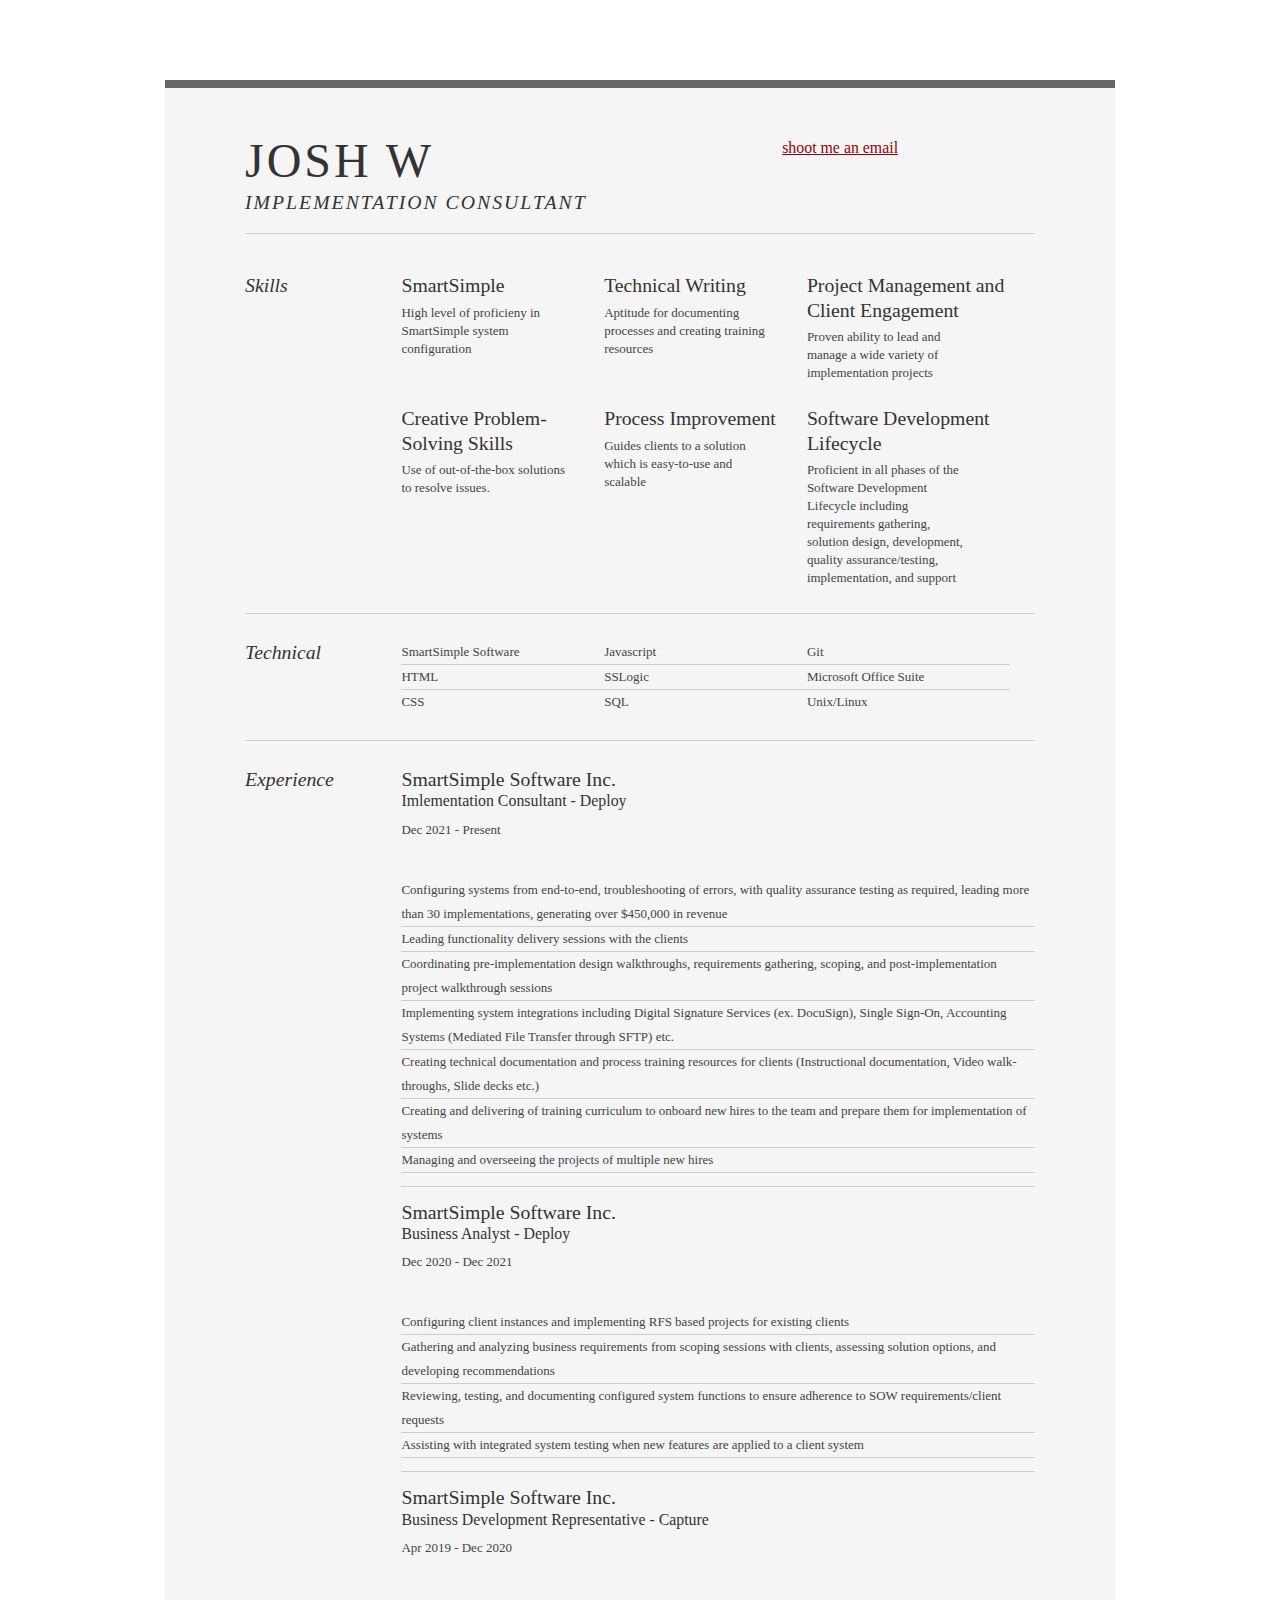
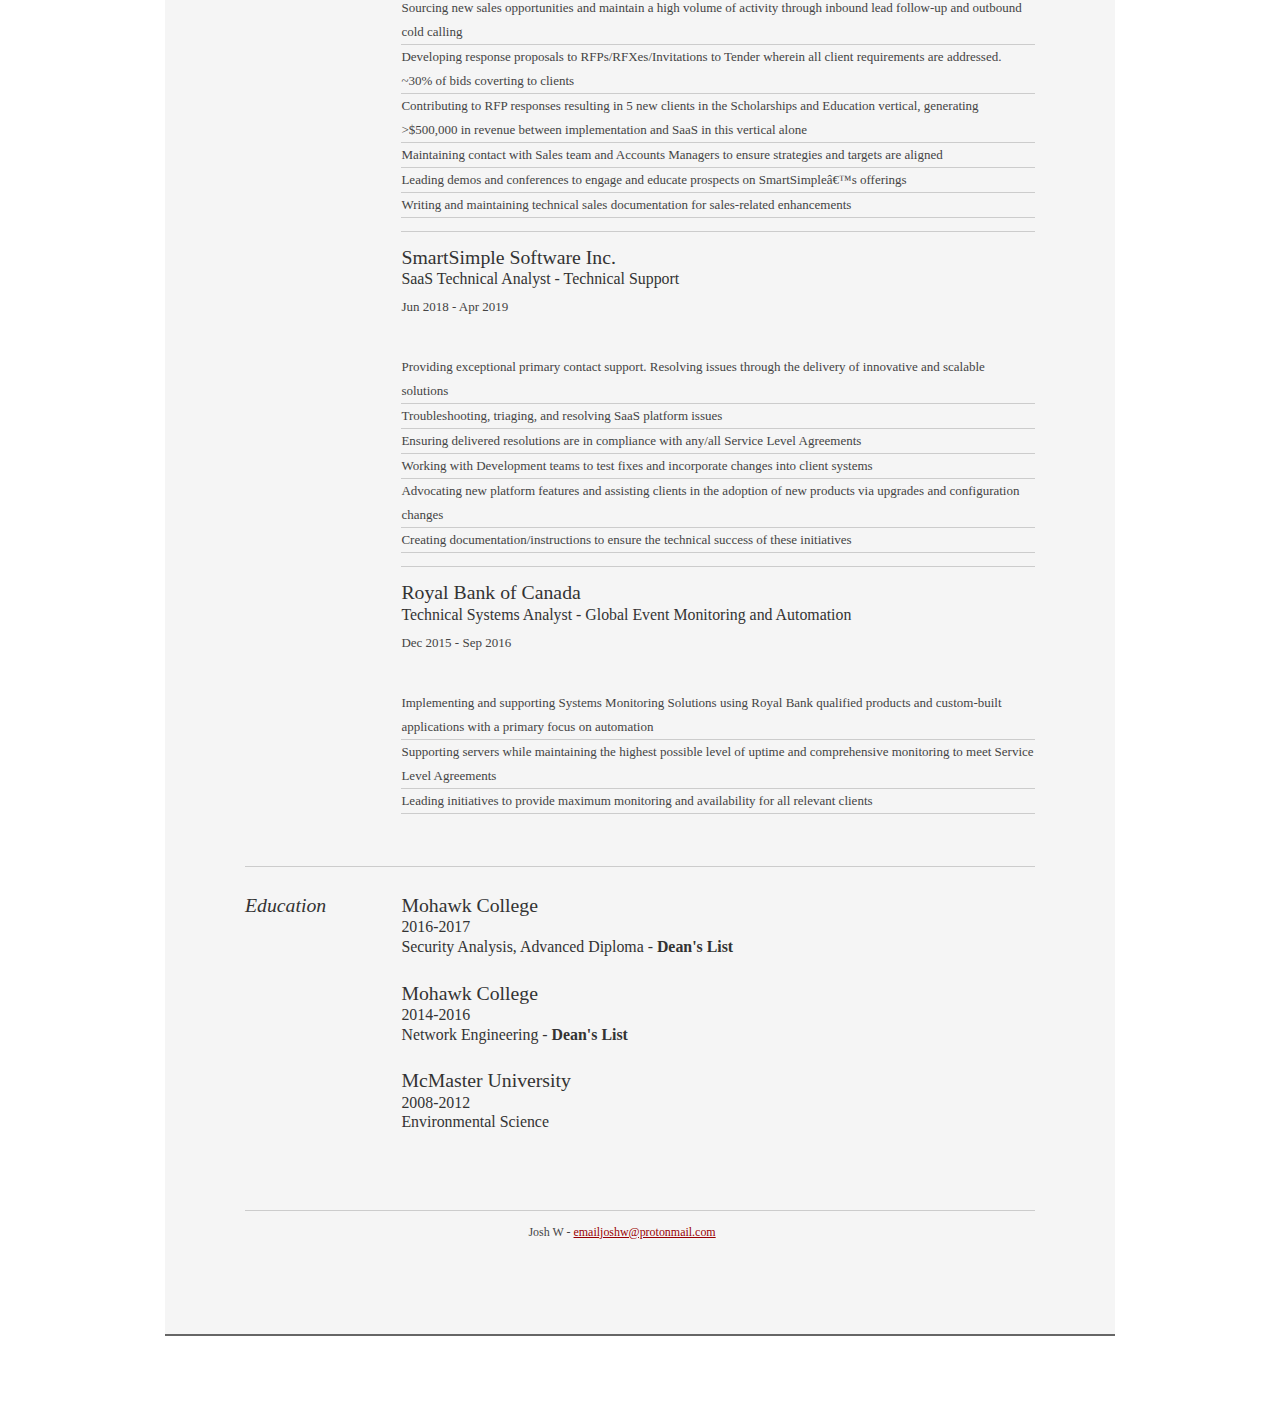
==== home.html @ 01b14a6b "Create home.html" ====
<!DOCTYPE html>
<html>
<head>
  <title>Josh W</title>
  <meta http-equiv="content-type" content="text/html; charset=us-ascii">
  <meta name="keywords" content="">
  <meta name="description" content="">
  <link rel="stylesheet" type="text/css" href="reset-fonts-grids.css" media="all">
  <link rel="stylesheet" type="text/css" href="styles.css" media="all">

</head>
<body>
  <div id="doc2" class="yui-t7">
    <div id="inner">
      <div id="hd">
        <div class="yui-gc">
          <div class="yui-u first">
            <h1>Josh W</h1>
            <h2>Implementation Consultant</h2>
          </div>
          <div class="yui-u">
            <div class="contact-info">
              <h3><a href="mailto:emailjoshw@protonmail.com">shoot me an email</a></h3>
            </div><!--// .contact-info -->
          </div>
        </div><!--// .yui-gc -->
      </div><!--// hd -->
      <div id="bd">
        <div id="yui-main">
          <div class="yui-b">
            <div class="yui-gf">
              <div class="yui-u first">
                <h2>Skills</h2>
              </div>
              <div class="yui-u">
                <div class="talent">
                  <h2>SmartSimple</h2>
                  <p>High level of proficieny in SmartSimple system configuration</p>
                </div>
                <div class="talent">
                  <h2>Technical Writing</h2>
                  <p>Aptitude for documenting processes and creating training resources</p>
                </div>
                <div class="talent">
                  <h2>Project Management and Client Engagement</h2>
                  <p>Proven ability to lead and manage a wide variety of implementation projects</p>
                </div>
                <div class="talent">
                  <h2><br>
                  Creative Problem-Solving Skills</h2>
                  <p>Use of out-of-the-box solutions to resolve issues.</p>
                </div>
                <div class="talent">
                  <h2><br>
                  Process Improvement</h2>
                  <p>Guides clients to a solution which is easy-to-use and scalable</p>
                </div>
                <div class="talent">
                  <h2><br>
                  Software Development Lifecycle</h2>
                  <p>Proficient in all phases of the Software Development Lifecycle including requirements gathering, solution design, development, quality assurance/testing, implementation, and support</p>
                </div>
              </div>
            </div><!--// .yui-gf -->
            <div class="yui-gf">
              <div class="yui-u first">
                <h2>Technical</h2>
              </div>
              <div class="yui-u">
                <ul class="talent">
                  <li>SmartSimple Software</li>
                  <li>HTML</li>
                  <li class="last">CSS</li>
                </ul>
                <ul class="talent">
                  <li>Javascript</li>
                  <li>SSLogic</li>
                  <li class="last">SQL</li>
                </ul>
                <ul class="talent">
                  <li>Git</li>
                  <li>Microsoft Office Suite</li>
                  <li class="last">Unix/Linux</li>
                </ul>
              </div>
            </div><!--// .yui-gf-->
            <div class="yui-gf">
              <div class="yui-u first">
                <h2>Experience</h2>
              </div><!--// .yui-u -->
              <div class="yui-u">
                <div class="job">
                  <h2>SmartSimple Software Inc.</h2>
                  <h3>Imlementation Consultant - Deploy</h3>
                  <p>Dec 2021 - Present</p>
                  <ul>
                    <li>Configuring systems from end-to-end, troubleshooting of errors, with quality assurance testing as required, leading more than 30 implementations, generating over $450,000 in revenue</li>
                    <li>Leading functionality delivery sessions with the clients</li>
                    <li>Coordinating pre-implementation design walkthroughs, requirements gathering, scoping, and post-implementation project walkthrough sessions</li>
                    <li>Implementing system integrations including Digital Signature Services (ex. DocuSign), Single Sign-On, Accounting Systems (Mediated File Transfer through SFTP) etc.</li>
                    <li>Creating technical documentation and process training resources for clients (Instructional documentation, Video walk-throughs, Slide decks etc.)</li>
                    <li>Creating and delivering of training curriculum to onboard new hires to the team and prepare them for implementation of systems</li>
                    <li>Managing and overseeing the projects of multiple new hires</li>
                  </ul>
                </div>
                <div class="job">
                  <h2>SmartSimple Software Inc.</h2>
                  <h3>Business Analyst - Deploy</h3>
                  <p>Dec 2020 - Dec 2021</p>
                  <ul>
                    <li>Configuring client instances and implementing RFS based projects for existing clients</li>
                    <li>Gathering and analyzing business requirements from scoping sessions with clients, assessing solution options, and developing recommendations</li>
                    <li>Reviewing, testing, and documenting configured system functions to ensure adherence to SOW requirements/client requests</li>
                    <li>Assisting with integrated system testing when new features are applied to a client system</li>
                  </ul>
                </div>
                <div class="job">
                  <h2>SmartSimple Software Inc.</h2>
                  <h3>Business Development Representative - Capture</h3>
                  <p>Apr 2019 - Dec 2020</p>
                  <ul>
                    <li>Sourcing new sales opportunities and maintain a high volume of activity through inbound lead follow-up and outbound cold calling</li>
                    <li>Developing response proposals to RFPs/RFXes/Invitations to Tender wherein all client requirements are addressed. ~30% of bids coverting to clients</li>
                    <li>Contributing to RFP responses resulting in 5 new clients in the Scholarships and Education vertical, generating &gt;$500,000 in revenue between implementation and SaaS in this vertical alone</li>
                    <li>Maintaining contact with Sales team and Accounts Managers to ensure strategies and targets are aligned</li>
                    <li>Leading demos and conferences to engage and educate prospects on SmartSimple’s offerings</li>
                    <li>Writing and maintaining technical sales documentation for sales-related enhancements</li>
                  </ul>
                </div>
                <div class="job">
                  <h2>SmartSimple Software Inc.</h2>
                  <h3>SaaS Technical Analyst - Technical Support</h3>
                  <p>Jun 2018 - Apr 2019</p>
                  <ul>
                    <li>Providing exceptional primary contact support. Resolving issues through the delivery of innovative and scalable solutions</li>
                    <li>Troubleshooting, triaging, and resolving SaaS platform issues</li>
                    <li>Ensuring delivered resolutions are in compliance with any/all Service Level Agreements</li>
                    <li>Working with Development teams to test fixes and incorporate changes into client systems</li>
                    <li>Advocating new platform features and assisting clients in the adoption of new products via upgrades and configuration changes</li>
                    <li>Creating documentation/instructions to ensure the technical success of these initiatives</li>
                  </ul>
                </div>
                <div class="job last">
                  <h2>Royal Bank of Canada</h2>
                  <h3>Technical Systems Analyst - Global Event Monitoring and Automation</h3>
                  <p>Dec 2015 - Sep 2016</p>
                  <ul>
                    <li>Implementing and supporting Systems Monitoring Solutions using Royal Bank qualified products and custom-built applications with a primary focus on automation</li>
                    <li>Supporting servers while maintaining the highest possible level of uptime and comprehensive monitoring to meet Service Level Agreements</li>
                    <li>Leading initiatives to provide maximum monitoring and availability for all relevant clients</li>
                  </ul>
                </div>
              </div><!--// .yui-u -->
            </div><!--// .yui-gf -->
            <div class="yui-gf last">
              <div class="yui-u first">
                <h2>Education</h2>
              </div>
              <div class="yui-u">
                <h2>Mohawk College</h2>
                <h4>2016-2017</h4>
                <h3>Security Analysis, Advanced Diploma - <strong>Dean's List</strong></h3>
              </div>
              <div class="yui-u">
                <h2><br>
                Mohawk College</h2>
                <h4>2014-2016</h4>
                <h3>Network Engineering - <strong>Dean's List</strong></h3>
              </div>
              <div class="yui-u">
                <h2><br>
                McMaster University</h2>
                <h4>2008-2012</h4>
                <h3>Environmental Science</h3>
              </div>
            </div><!--// .yui-gf -->
          </div><!--// .yui-b -->
        </div><!--// yui-main -->
      </div><!--// bd -->
      <div id="ft">
        <p>Josh W - <a href="mailto:emailjoshw@protonmail.com">emailjoshw@protonmail.com</a></p>
      </div><!--// footer -->
    </div><!-- // inner -->
  </div><!--// doc -->
</body>
</html>
---- styles.css ----
.msg{padding:10px;background:#222;position:relative}.msg h1{color:#fff}.msg a{margin-left:20px;background:#408814;color:#fff;padding:4px 8px;text-decoration:none}.msg a:hover{background:#266400}body{font-family:Georgia;color:#444}#inner{padding:10px 80px;margin:80px auto;background:#f5f5f5;border:solid #666;border-width:8px 0 2px 0}.yui-gf{margin-bottom:2em;padding-bottom:2em;border-bottom:1px solid #ccc}#hd{margin:2.5em 0 3em 0;padding-bottom:1.5em;border-bottom:1px solid #ccc}#hd h2{text-transform:uppercase;letter-spacing:2px}#bd,#ft{margin-bottom:2em}#ft{padding:1em 0 5em 0;font-size:92%;border-top:1px solid #ccc;text-align:center}#ft p{margin-bottom:0;text-align:center}#hd h1{font-size:48px;text-transform:uppercase;letter-spacing:3px}h2{font-size:152%}h3,h4{font-size:122%}h1,h2,h3,h4{color:#333}p{font-size:100%;line-height:18px;padding-right:3em}a{color:#990003}a:hover{text-decoration:none}strong{font-weight:700}li{line-height:24px;border-bottom:1px solid #ccc}p.enlarge{font-size:144%;padding-right:6.5em;line-height:24px}p.enlarge span{color:#000}.contact-info{margin-top:7px}.first h2{font-style:italic}.last{border-bottom:0}a#pdf{display:block;float:left;background:#666;color:#fff;padding:6px 50px 6px 12px;margin-bottom:6px;text-decoration:none}a#pdf:hover{background:#222}.job{position:relative;margin-bottom:1em;padding-bottom:1em;border-bottom:1px solid #ccc}.job h4{position:absolute;top:.35em;right:0}.job p{margin:.75em 0 3em 0}.last{border:none}.skills-list ul{margin:0}.skills-list li{margin:3px 0;padding:3px 0}.skills-list li span{font-size:152%;display:block;margin-bottom:-2px;padding:0}.talent{width:32%;float:left}.talent h2{margin-bottom:6px}#srt-ttab{margin-bottom:100px;text-align:center}#srt-ttab img.last{margin-top:20px}.yui-gf .yui-u{width:80.2%}.yui-gf div.first{width:12.3%}
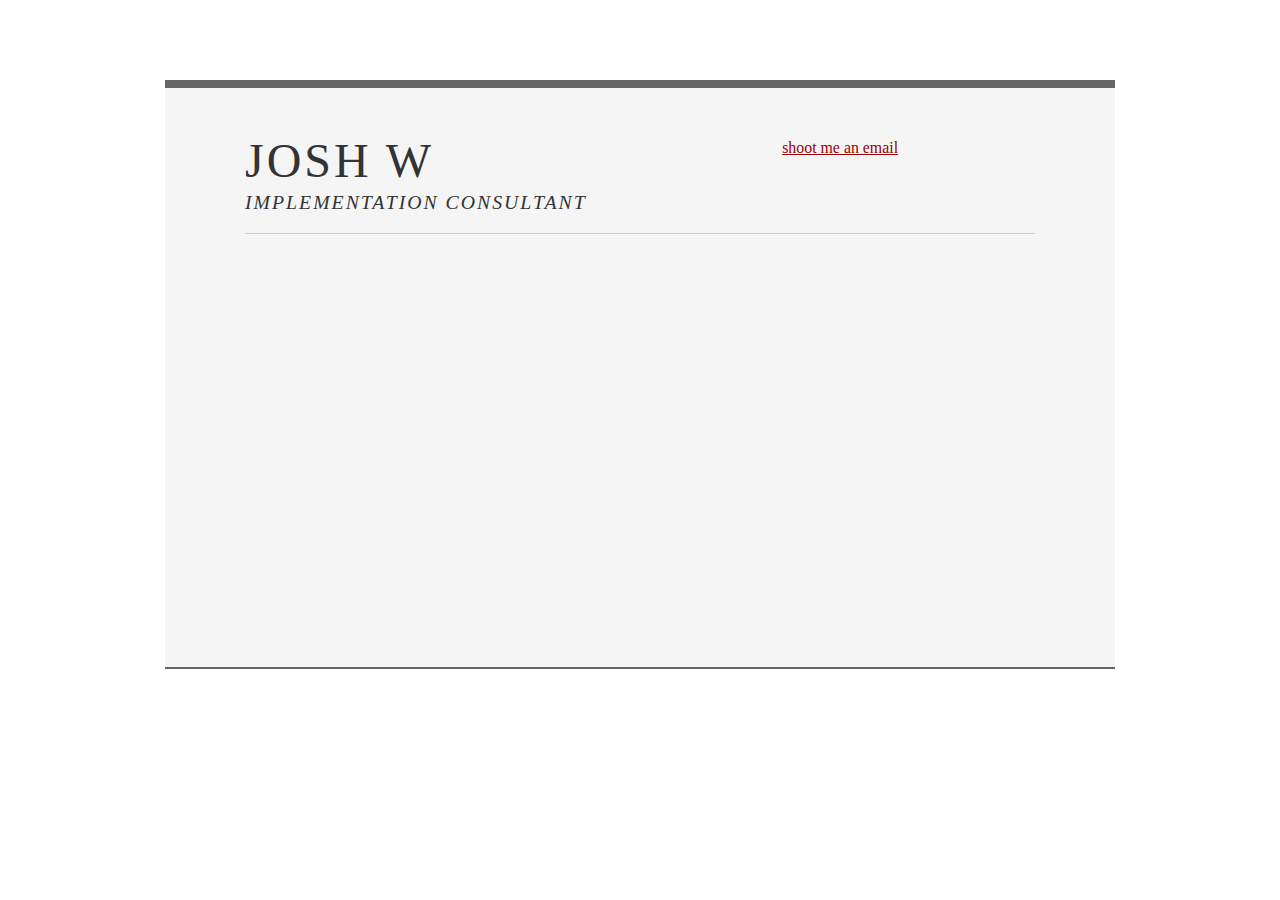
==== commit ee287e25: "Update home.html" ====
--- a/home.html
+++ b/home.html
@@ -25,162 +25,6 @@
           </div>
         </div><!--// .yui-gc -->
       </div><!--// hd -->
-      <div id="bd">
-        <div id="yui-main">
-          <div class="yui-b">
-            <div class="yui-gf">
-              <div class="yui-u first">
-                <h2>Skills</h2>
-              </div>
-              <div class="yui-u">
-                <div class="talent">
-                  <h2>SmartSimple</h2>
-                  <p>High level of proficieny in SmartSimple system configuration</p>
-                </div>
-                <div class="talent">
-                  <h2>Technical Writing</h2>
-                  <p>Aptitude for documenting processes and creating training resources</p>
-                </div>
-                <div class="talent">
-                  <h2>Project Management and Client Engagement</h2>
-                  <p>Proven ability to lead and manage a wide variety of implementation projects</p>
-                </div>
-                <div class="talent">
-                  <h2><br>
-                  Creative Problem-Solving Skills</h2>
-                  <p>Use of out-of-the-box solutions to resolve issues.</p>
-                </div>
-                <div class="talent">
-                  <h2><br>
-                  Process Improvement</h2>
-                  <p>Guides clients to a solution which is easy-to-use and scalable</p>
-                </div>
-                <div class="talent">
-                  <h2><br>
-                  Software Development Lifecycle</h2>
-                  <p>Proficient in all phases of the Software Development Lifecycle including requirements gathering, solution design, development, quality assurance/testing, implementation, and support</p>
-                </div>
-              </div>
-            </div><!--// .yui-gf -->
-            <div class="yui-gf">
-              <div class="yui-u first">
-                <h2>Technical</h2>
-              </div>
-              <div class="yui-u">
-                <ul class="talent">
-                  <li>SmartSimple Software</li>
-                  <li>HTML</li>
-                  <li class="last">CSS</li>
-                </ul>
-                <ul class="talent">
-                  <li>Javascript</li>
-                  <li>SSLogic</li>
-                  <li class="last">SQL</li>
-                </ul>
-                <ul class="talent">
-                  <li>Git</li>
-                  <li>Microsoft Office Suite</li>
-                  <li class="last">Unix/Linux</li>
-                </ul>
-              </div>
-            </div><!--// .yui-gf-->
-            <div class="yui-gf">
-              <div class="yui-u first">
-                <h2>Experience</h2>
-              </div><!--// .yui-u -->
-              <div class="yui-u">
-                <div class="job">
-                  <h2>SmartSimple Software Inc.</h2>
-                  <h3>Imlementation Consultant - Deploy</h3>
-                  <p>Dec 2021 - Present</p>
-                  <ul>
-                    <li>Configuring systems from end-to-end, troubleshooting of errors, with quality assurance testing as required, leading more than 30 implementations, generating over $450,000 in revenue</li>
-                    <li>Leading functionality delivery sessions with the clients</li>
-                    <li>Coordinating pre-implementation design walkthroughs, requirements gathering, scoping, and post-implementation project walkthrough sessions</li>
-                    <li>Implementing system integrations including Digital Signature Services (ex. DocuSign), Single Sign-On, Accounting Systems (Mediated File Transfer through SFTP) etc.</li>
-                    <li>Creating technical documentation and process training resources for clients (Instructional documentation, Video walk-throughs, Slide decks etc.)</li>
-                    <li>Creating and delivering of training curriculum to onboard new hires to the team and prepare them for implementation of systems</li>
-                    <li>Managing and overseeing the projects of multiple new hires</li>
-                  </ul>
-                </div>
-                <div class="job">
-                  <h2>SmartSimple Software Inc.</h2>
-                  <h3>Business Analyst - Deploy</h3>
-                  <p>Dec 2020 - Dec 2021</p>
-                  <ul>
-                    <li>Configuring client instances and implementing RFS based projects for existing clients</li>
-                    <li>Gathering and analyzing business requirements from scoping sessions with clients, assessing solution options, and developing recommendations</li>
-                    <li>Reviewing, testing, and documenting configured system functions to ensure adherence to SOW requirements/client requests</li>
-                    <li>Assisting with integrated system testing when new features are applied to a client system</li>
-                  </ul>
-                </div>
-                <div class="job">
-                  <h2>SmartSimple Software Inc.</h2>
-                  <h3>Business Development Representative - Capture</h3>
-                  <p>Apr 2019 - Dec 2020</p>
-                  <ul>
-                    <li>Sourcing new sales opportunities and maintain a high volume of activity through inbound lead follow-up and outbound cold calling</li>
-                    <li>Developing response proposals to RFPs/RFXes/Invitations to Tender wherein all client requirements are addressed. ~30% of bids coverting to clients</li>
-                    <li>Contributing to RFP responses resulting in 5 new clients in the Scholarships and Education vertical, generating &gt;$500,000 in revenue between implementation and SaaS in this vertical alone</li>
-                    <li>Maintaining contact with Sales team and Accounts Managers to ensure strategies and targets are aligned</li>
-                    <li>Leading demos and conferences to engage and educate prospects on SmartSimple’s offerings</li>
-                    <li>Writing and maintaining technical sales documentation for sales-related enhancements</li>
-                  </ul>
-                </div>
-                <div class="job">
-                  <h2>SmartSimple Software Inc.</h2>
-                  <h3>SaaS Technical Analyst - Technical Support</h3>
-                  <p>Jun 2018 - Apr 2019</p>
-                  <ul>
-                    <li>Providing exceptional primary contact support. Resolving issues through the delivery of innovative and scalable solutions</li>
-                    <li>Troubleshooting, triaging, and resolving SaaS platform issues</li>
-                    <li>Ensuring delivered resolutions are in compliance with any/all Service Level Agreements</li>
-                    <li>Working with Development teams to test fixes and incorporate changes into client systems</li>
-                    <li>Advocating new platform features and assisting clients in the adoption of new products via upgrades and configuration changes</li>
-                    <li>Creating documentation/instructions to ensure the technical success of these initiatives</li>
-                  </ul>
-                </div>
-                <div class="job last">
-                  <h2>Royal Bank of Canada</h2>
-                  <h3>Technical Systems Analyst - Global Event Monitoring and Automation</h3>
-                  <p>Dec 2015 - Sep 2016</p>
-                  <ul>
-                    <li>Implementing and supporting Systems Monitoring Solutions using Royal Bank qualified products and custom-built applications with a primary focus on automation</li>
-                    <li>Supporting servers while maintaining the highest possible level of uptime and comprehensive monitoring to meet Service Level Agreements</li>
-                    <li>Leading initiatives to provide maximum monitoring and availability for all relevant clients</li>
-                  </ul>
-                </div>
-              </div><!--// .yui-u -->
-            </div><!--// .yui-gf -->
-            <div class="yui-gf last">
-              <div class="yui-u first">
-                <h2>Education</h2>
-              </div>
-              <div class="yui-u">
-                <h2>Mohawk College</h2>
-                <h4>2016-2017</h4>
-                <h3>Security Analysis, Advanced Diploma - <strong>Dean's List</strong></h3>
-              </div>
-              <div class="yui-u">
-                <h2><br>
-                Mohawk College</h2>
-                <h4>2014-2016</h4>
-                <h3>Network Engineering - <strong>Dean's List</strong></h3>
-              </div>
-              <div class="yui-u">
-                <h2><br>
-                McMaster University</h2>
-                <h4>2008-2012</h4>
-                <h3>Environmental Science</h3>
-              </div>
-            </div><!--// .yui-gf -->
-          </div><!--// .yui-b -->
-        </div><!--// yui-main -->
-      </div><!--// bd -->
-      <div id="ft">
-        <p>Josh W - <a href="mailto:emailjoshw@protonmail.com">emailjoshw@protonmail.com</a></p>
-      </div><!--// footer -->
-    </div><!-- // inner -->
-  </div><!--// doc -->
+<iframe style="border-radius:12px" src="https://open.spotify.com/embed/playlist/2bmJEESOOoU2VIKnW92Yg6?utm_source=generator" width="80%" height="380" frameBorder="0" allowfullscreen="" allow="autoplay; clipboard-write; encrypted-media; fullscreen; picture-in-picture"></iframe>
 </body>
 </html>
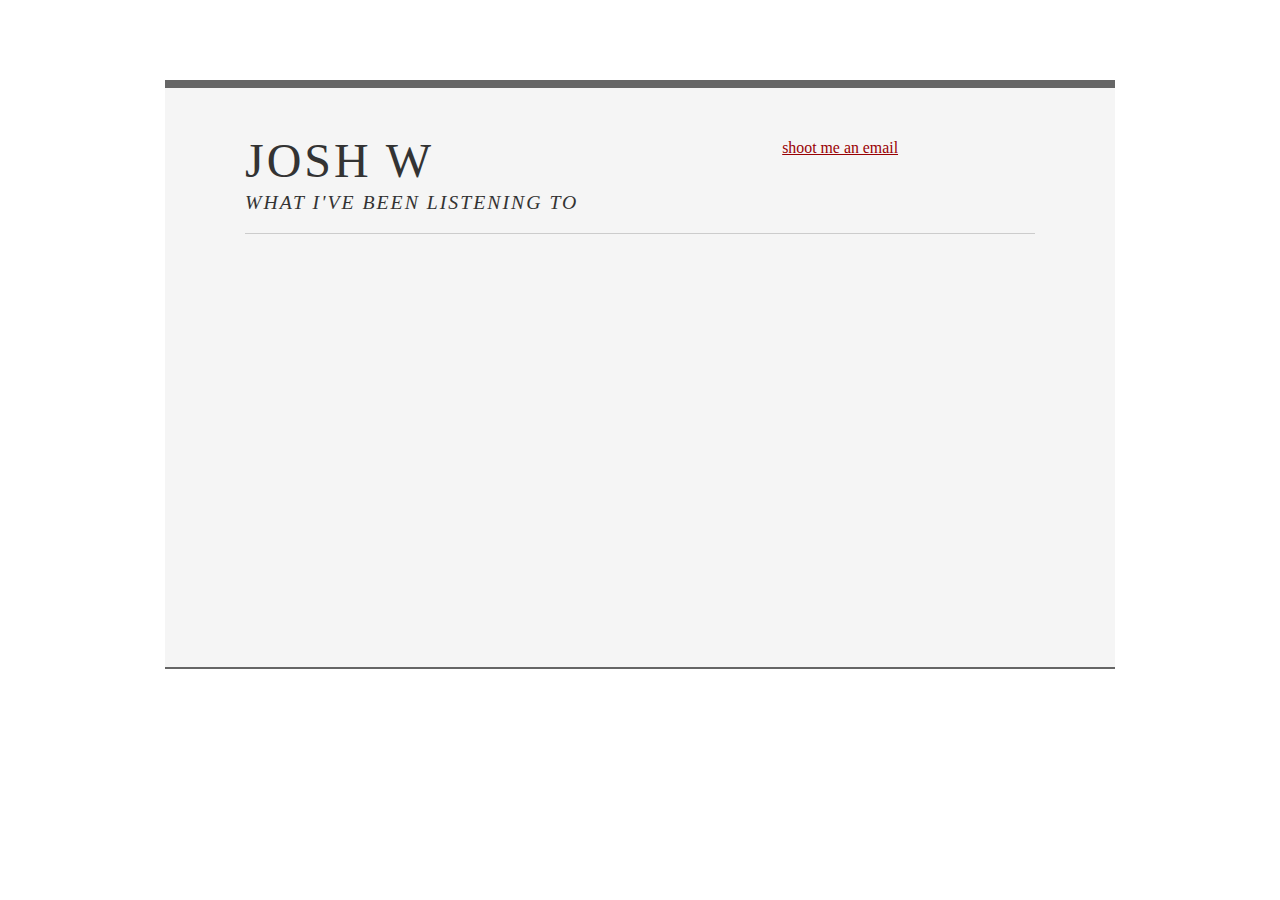
==== commit a3a1ead0: "Update home.html" ====
--- a/home.html
+++ b/home.html
@@ -16,7 +16,7 @@
         <div class="yui-gc">
           <div class="yui-u first">
             <h1>Josh W</h1>
-            <h2>Implementation Consultant</h2>
+            <h2>What I've Been Listening To</h2>
           </div>
           <div class="yui-u">
             <div class="contact-info">
